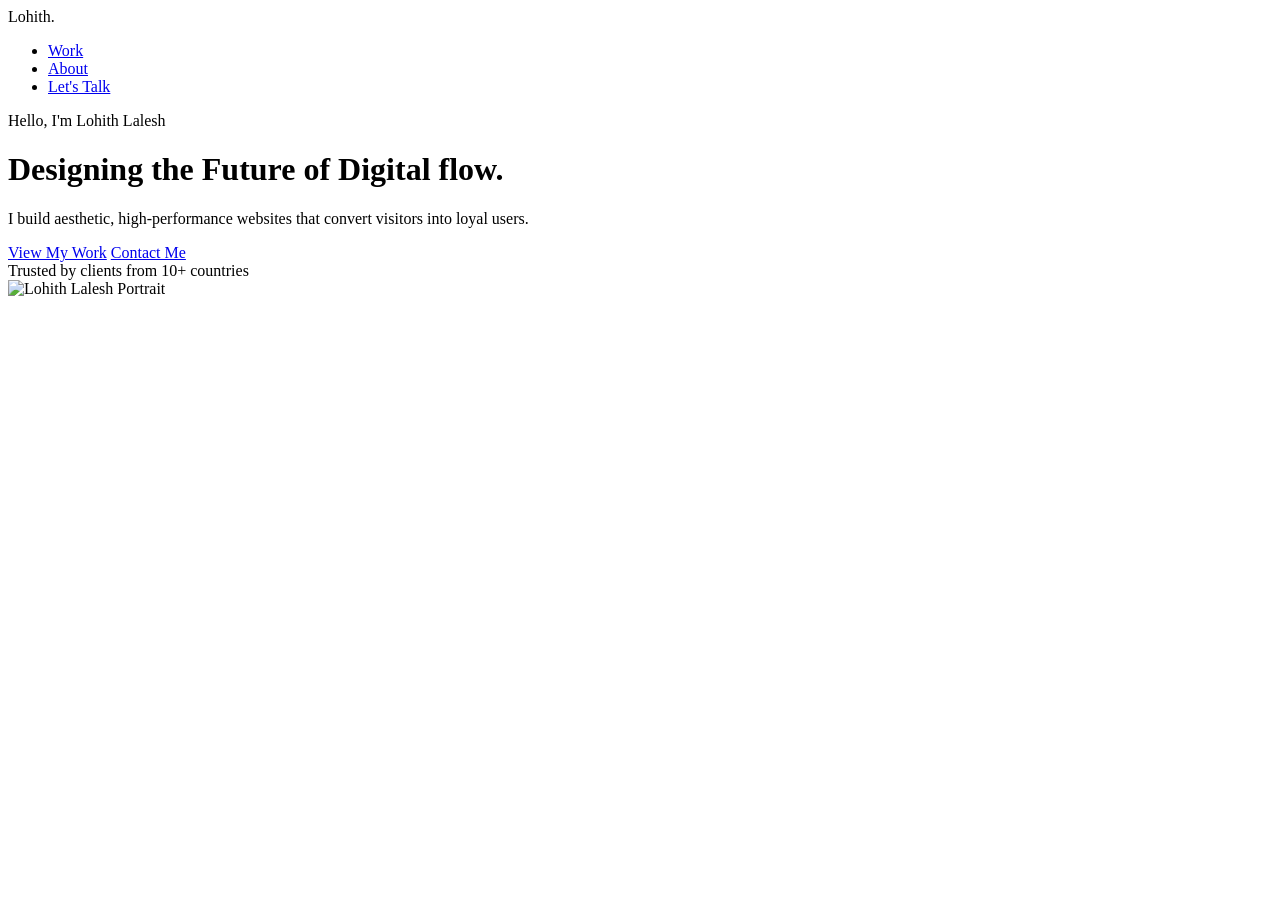
==== index.html @ 3668d6e2 "Create index.html" ====
<!DOCTYPE html>
<html lang="en">
<head>
    <meta charset="UTF-8">
    <meta name="viewport" content="width=device-width, initial-scale=1.0">
    <title>Lohith Lalesh | Portfolio</title>
    <link rel="stylesheet" href="style.css">
    <link href="https://fonts.googleapis.com/css2?family=Inter:wght@400;600;800&display=swap" rel="stylesheet">
</head>
<body>

    <nav class="navbar">
        <div class="logo">Lohith.</div>
        <ul class="nav-links">
            <li><a href="#work">Work</a></li>
            <li><a href="#about">About</a></li>
            <li><a href="#contact" class="btn-nav">Let's Talk</a></li>
        </ul>
    </nav>

    <header class="hero">
        <div class="hero-content">
            <span class="tagline">Hello, I'm Lohith Lalesh</span>
            <h1>Designing the Future of <span class="highlight">Digital flow.</span></h1>
            <p>I build aesthetic, high-performance websites that convert visitors into loyal users.</p>
            
            <div class="cta-group">
                <a href="#work" class="btn-primary">View My Work</a>
                <a href="#contact" class="btn-secondary">Contact Me</a>
            </div>
            
            <div class="social-proof">
                <span>Trusted by clients from 10+ countries</span>
            </div>
        </div>

        <div class="hero-visual">
            <div class="image-container">
                <img src="https://via.placeholder.com/600x700" alt="Lohith Lalesh Portrait">
            </div>
        </div>
    </header>

</body>
</html>
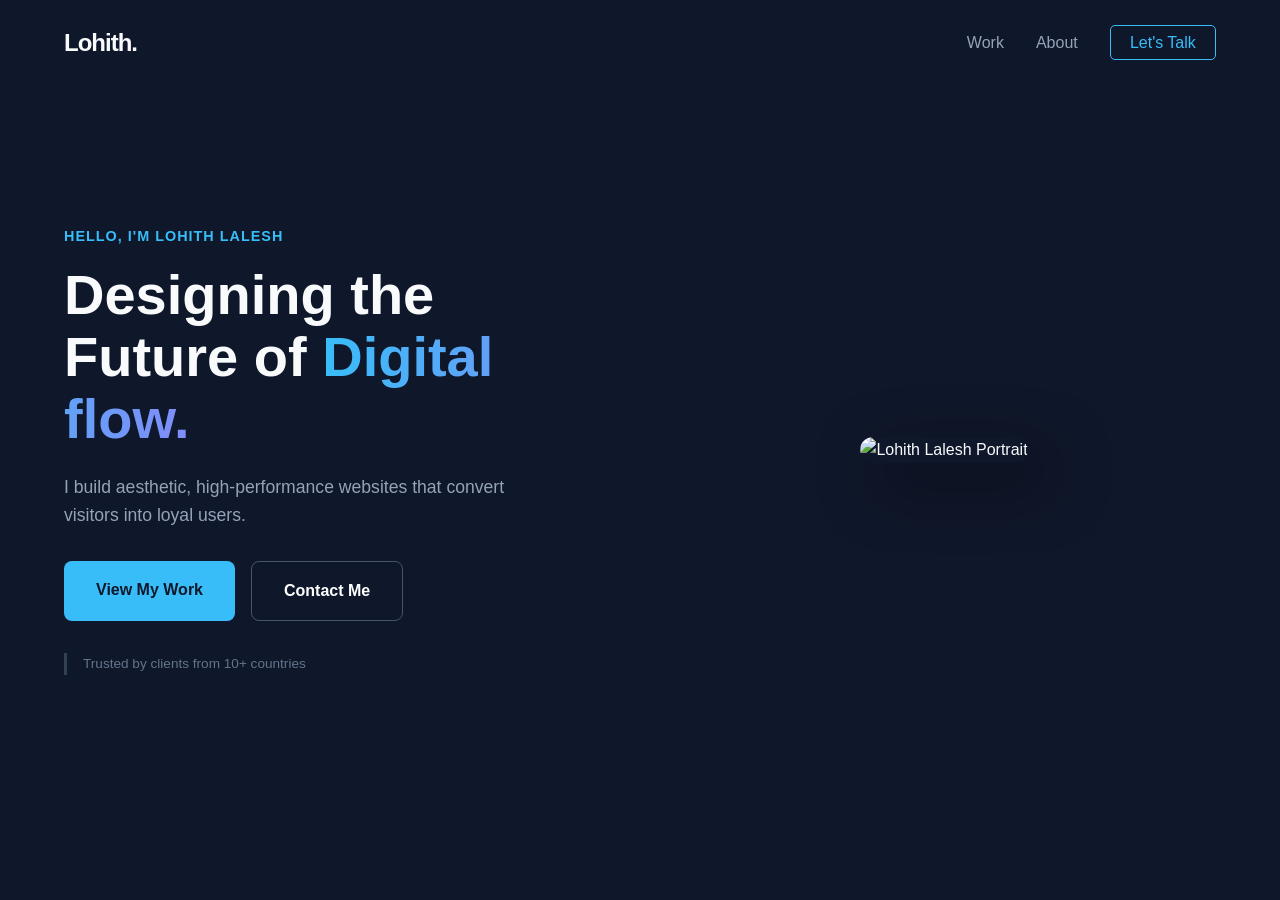
==== commit e8e92ba9: "Update index.html" ====
--- a/index.html
+++ b/index.html
@@ -36,7 +36,7 @@
 
         <div class="hero-visual">
             <div class="image-container">
-                <img src="https://via.placeholder.com/600x700" alt="Lohith Lalesh Portrait">
+                <img src="https://www.lohithlalesh.com/assets/images/lohith-lalesh-headshot.png" alt="Lohith Lalesh Portrait">
             </div>
         </div>
     </header>
--- a/style.css
+++ b/style.css
@@ -0,0 +1,204 @@
+/* Reset & Base Styles */
+* {
+    margin: 0;
+    padding: 0;
+    box-sizing: border-box;
+    font-family: 'Inter', sans-serif;
+}
+
+body {
+    background-color: #0f172a; /* Dark Navy Theme */
+    color: #f8fafc;
+    line-height: 1.6;
+}
+
+/* Navigation */
+.navbar {
+    display: flex;
+    justify-content: space-between;
+    align-items: center;
+    padding: 1.5rem 5%;
+    position: absolute;
+    width: 100%;
+    top: 0;
+}
+
+.logo {
+    font-size: 1.5rem;
+    font-weight: 800;
+    letter-spacing: -1px;
+}
+
+.nav-links {
+    list-style: none;
+    display: flex;
+    gap: 2rem;
+    align-items: center;
+}
+
+.nav-links a {
+    text-decoration: none;
+    color: #94a3b8;
+    font-weight: 500;
+    transition: 0.3s;
+}
+
+.nav-links a:hover {
+    color: #fff;
+}
+
+.btn-nav {
+    border: 1px solid #38bdf8;
+    padding: 0.5rem 1.2rem;
+    border-radius: 5px;
+    color: #38bdf8 !important;
+}
+
+.btn-nav:hover {
+    background: rgba(56, 189, 248, 0.1);
+}
+
+/* Hero Section */
+.hero {
+    display: flex;
+    align-items: center;
+    justify-content: space-between;
+    min-height: 100vh;
+    padding: 0 5%;
+    gap: 4rem;
+}
+
+.hero-content {
+    flex: 1;
+    max-width: 600px;
+}
+
+.tagline {
+    color: #38bdf8; /* Accent Color */
+    font-weight: 600;
+    text-transform: uppercase;
+    letter-spacing: 1px;
+    font-size: 0.9rem;
+    margin-bottom: 1rem;
+    display: block;
+}
+
+h1 {
+    font-size: 3.5rem;
+    line-height: 1.1;
+    margin-bottom: 1.5rem;
+    font-weight: 800;
+}
+
+.highlight {
+    background: linear-gradient(90deg, #38bdf8, #818cf8);
+    -webkit-background-clip: text;
+    -webkit-text-fill-color: transparent;
+}
+
+p {
+    color: #94a3b8;
+    font-size: 1.1rem;
+    margin-bottom: 2rem;
+    max-width: 90%;
+}
+
+/* Buttons */
+.cta-group {
+    display: flex;
+    gap: 1rem;
+    margin-bottom: 2rem;
+}
+
+.btn-primary {
+    background: #38bdf8;
+    color: #0f172a;
+    padding: 1rem 2rem;
+    text-decoration: none;
+    font-weight: 700;
+    border-radius: 8px;
+    transition: transform 0.2s;
+}
+
+.btn-primary:hover {
+    transform: translateY(-3px);
+    background: #7dd3fc;
+}
+
+.btn-secondary {
+    border: 1px solid #475569;
+    color: #fff;
+    padding: 1rem 2rem;
+    text-decoration: none;
+    font-weight: 600;
+    border-radius: 8px;
+    transition: 0.3s;
+}
+
+.btn-secondary:hover {
+    border-color: #fff;
+    background: rgba(255,255,255,0.05);
+}
+
+.social-proof {
+    font-size: 0.85rem;
+    color: #64748b;
+    border-left: 3px solid #334155;
+    padding-left: 1rem;
+}
+
+/* Visual / Image Side */
+.hero-visual {
+    flex: 1;
+    display: flex;
+    justify-content: center;
+    position: relative;
+}
+
+.image-container img {
+    width: 100%;
+    max-width: 500px;
+    border-radius: 20px;
+    box-shadow: 20px 20px 60px rgba(0,0,0,0.5);
+    /* Simple animation */
+    animation: float 6s ease-in-out infinite;
+}
+
+@keyframes float {
+    0% { transform: translateY(0px); }
+    50% { transform: translateY(-20px); }
+    100% { transform: translateY(0px); }
+}
+
+/* Mobile Responsive */
+@media (max-width: 768px) {
+    .hero {
+        flex-direction: column-reverse;
+        justify-content: center;
+        text-align: center;
+        padding-top: 100px;
+    }
+    
+    .navbar {
+        padding: 1rem 5%;
+    }
+    
+    .nav-links {
+        display: none; /* Add hamburger menu logic for real site */
+    }
+
+    h1 {
+        font-size: 2.5rem;
+    }
+
+    .cta-group {
+        justify-content: center;
+    }
+
+    .social-proof {
+        border-left: none;
+        border-top: 1px solid #334155;
+        padding-top: 1rem;
+        margin-top: 1rem;
+    }
+}
